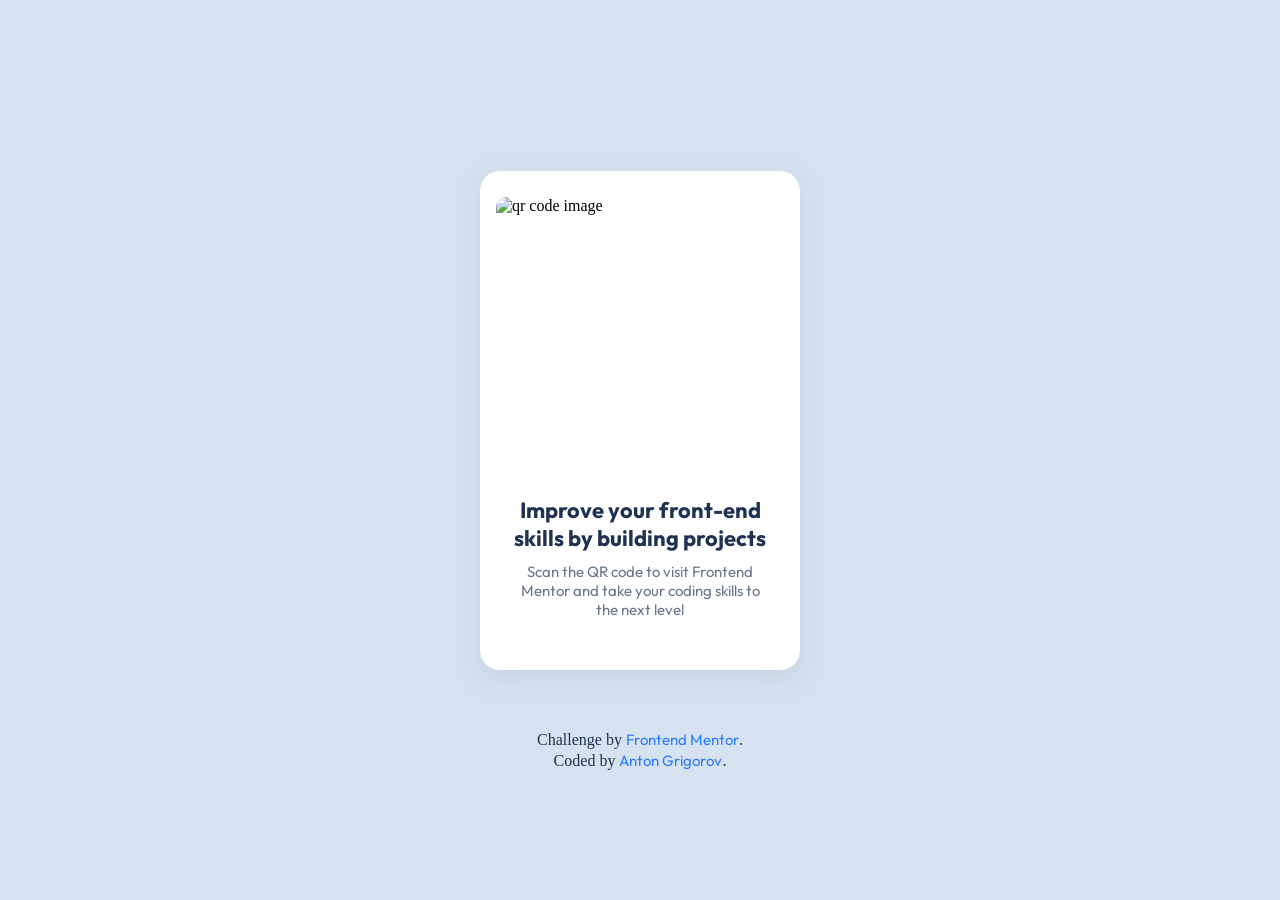
==== qr-code-component/index.html @ 8e1b8bbc "Initial build" ====
<!DOCTYPE html>
<html lang="en">
  <head>
    <meta charset="UTF-8" />
    <meta name="viewport" content="width=device-width, initial-scale=1.0" />
    <!-- displays site properly based on user's device -->

    <link
      rel="icon"
      type="image/png"
      sizes="32x32"
      href="./images/favicon-32x32.png"
    />

    <title>Frontend Mentor | QR code component</title>

    <link rel="stylesheet" href="styles.css" />
  </head>
  <body>
    <main class="container">
      <div class="component">
        <img
          class="qr-image"
          src="./images/image-qr-code.png"
          alt="qr code image"
        />

        <h1 class="title">
          Improve your front-end skills by building projects
        </h1>

        <p class="subtitle">
          Scan the QR code to visit Frontend Mentor and take your coding skills
          to the next level
        </p>
      </div>

      <div class="attribution">
        <span
          >Challenge by
          <a href="https://www.frontendmentor.io?ref=challenge" target="_blank"
            >Frontend Mentor</a
          >.</span
        >
        <span
          >Coded by
          <a href="https://github.com/TisteEdur" target="_blank"
            >Anton Grigorov</a
          >.</span
        >
      </div>
    </main>
  </body>
</html>
---- qr-code-component/styles.css ----
@import url('https://fonts.googleapis.com/css2?family=Outfit:wght@100..900&display=swap');

* {
    margin: 0;
    padding: 0;
    box-sizing: border-box;
}

.container {
    height: 100svh;
    width: 100vw;
    display: flex;
    flex-direction: column;
    justify-content: center;
    align-items: center;
    position: relative;
    background-color: hsl(212, 45%, 89%);

    .component {
        padding: 16px 16px 40px;
        height: 499px;
        width: 320px;
        display: flex;
        flex-direction: column;
        justify-content: space-evenly;
        align-items: center;
        background-color: hsl(0, 0%, 100%);
        border-radius: 20px;
        box-shadow: rgba(149, 157, 165, 0.2) 0px 8px 24px;

        .qr-image {
            height: 288px;
            width: 288px;
            border-radius: 10px;
            object-fit: contain;
        }

        .title {
            font-size: 1.375rem;
            font-family: Outfit;
            font-weight: 700;
            text-align: center;
            color: hsl(218, 44%, 22%);
        }

        .subtitle {
            width: 260px;
            font-size: 0.938rem;
            font-family: Outfit;
            font-weight: 400;
            text-align: center;
            color: hsl(216, 15%, 48%);
        }
    }

    .attribution {
        padding: 10px;
        width: 320px;
        height: 60px;
        display: flex;
        align-items: center;
        flex-direction: column;
        justify-content: space-between;
        color: hsl(218, 44%, 22%);
        transform: translateY(50px);

        a {
            font-size: 0.938rem;
            font-family: Outfit;
            font-weight: 400;
            text-decoration: none;
            color: rgba(43, 125, 250);
        }
    }
}
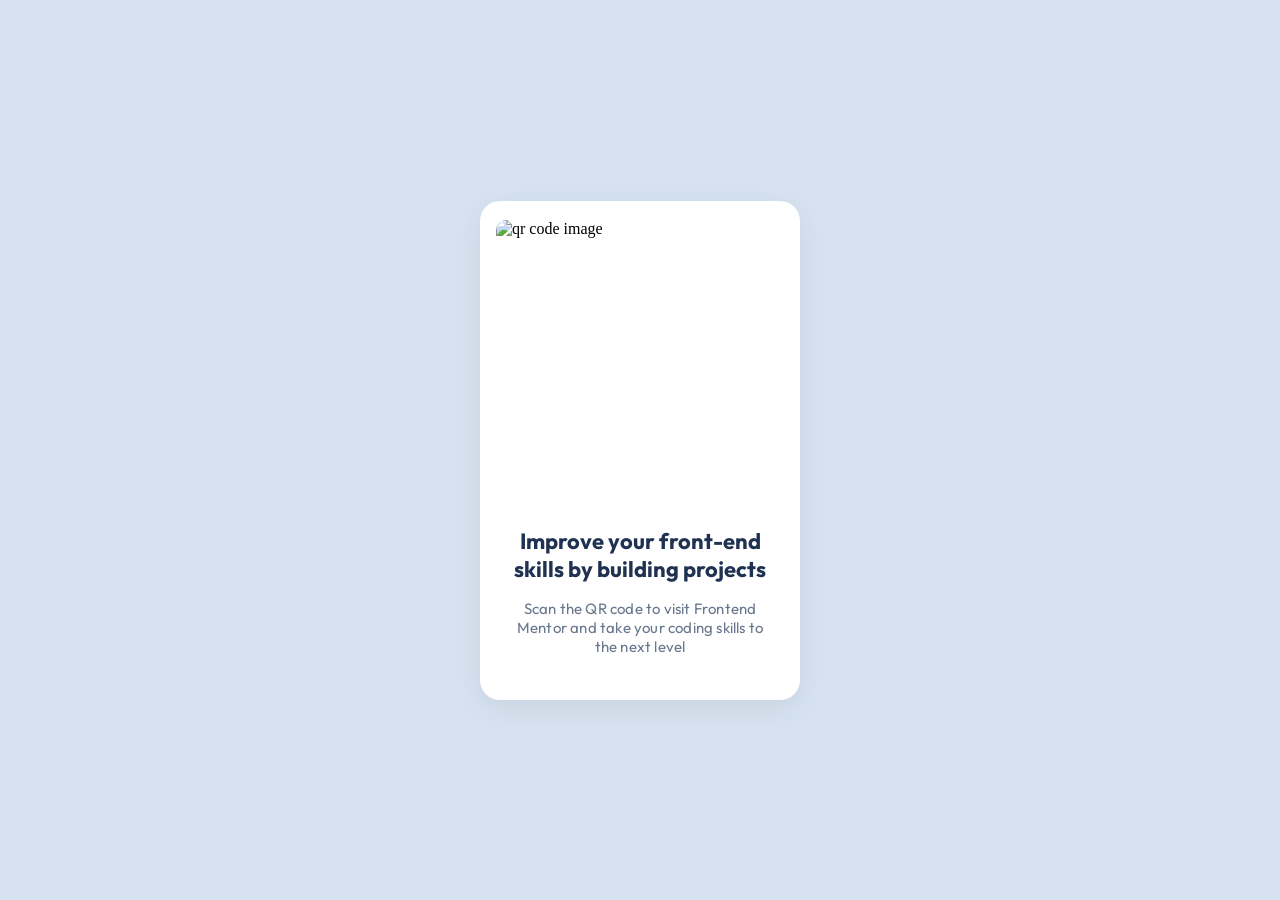
==== commit 4d9149b6: "refactored the html - used figure tag, refactored the styling - added custom properties" ====
--- a/qr-code-component/index.html
+++ b/qr-code-component/index.html
@@ -18,37 +18,23 @@
   </head>
   <body>
     <main class="container">
-      <div class="component">
+      <figure class="component">
         <img
           class="qr-image"
           src="./images/image-qr-code.png"
           alt="qr code image"
         />
+        <figcaption class="text">
+          <h1 class="title">
+            Improve your front-end skills by building projects
+          </h1>
 
-        <h1 class="title">
-          Improve your front-end skills by building projects
-        </h1>
-
-        <p class="subtitle">
-          Scan the QR code to visit Frontend Mentor and take your coding skills
-          to the next level
-        </p>
-      </div>
-
-      <div class="attribution">
-        <span
-          >Challenge by
-          <a href="https://www.frontendmentor.io?ref=challenge" target="_blank"
-            >Frontend Mentor</a
-          >.</span
-        >
-        <span
-          >Coded by
-          <a href="https://github.com/TisteEdur" target="_blank"
-            >Anton Grigorov</a
-          >.</span
-        >
-      </div>
+          <p class="subtitle">
+            Scan the QR code to visit Frontend Mentor and take your coding
+            skills to the next level
+          </p>
+        </figcaption>
+      </figure>
     </main>
   </body>
 </html>
--- a/qr-code-component/styles.css
+++ b/qr-code-component/styles.css
@@ -4,6 +4,14 @@
     margin: 0;
     padding: 0;
     box-sizing: border-box;
+}
+
+:root {
+    --color-slate-300: hsl(212, 45%, 89%);
+    --color-slate-500: hsl(216, 15%, 48%);
+    --color-slate-900: hsl(218, 44%, 22%);
+    --color-white: hsl(0, 0%, 100%);
+    --color-gray: hsla(210, 8%, 62%, 0.2);
 }
 
 .container {
@@ -14,7 +22,7 @@
     justify-content: center;
     align-items: center;
     position: relative;
-    background-color: hsl(212, 45%, 89%);
+    background-color: var(--color-slate-300);
 
     .component {
         padding: 16px 16px 40px;
@@ -24,9 +32,9 @@
         flex-direction: column;
         justify-content: space-evenly;
         align-items: center;
-        background-color: hsl(0, 0%, 100%);
+        background-color: var(--color-white);
         border-radius: 20px;
-        box-shadow: rgba(149, 157, 165, 0.2) 0px 8px 24px;
+        box-shadow: var(--color-gray) 0px 8px 24px;
 
         .qr-image {
             height: 288px;
@@ -36,40 +44,23 @@
         }
 
         .title {
+            margin-top: 1rem;
             font-size: 1.375rem;
             font-family: Outfit;
             font-weight: 700;
             text-align: center;
-            color: hsl(218, 44%, 22%);
+            color: var(--color-slate-900);
         }
 
         .subtitle {
-            width: 260px;
+            margin-top: 1rem;
+            padding: 0 0.5rem;
             font-size: 0.938rem;
             font-family: Outfit;
             font-weight: 400;
+            letter-spacing: 0.2px;
             text-align: center;
-            color: hsl(216, 15%, 48%);
-        }
-    }
-
-    .attribution {
-        padding: 10px;
-        width: 320px;
-        height: 60px;
-        display: flex;
-        align-items: center;
-        flex-direction: column;
-        justify-content: space-between;
-        color: hsl(218, 44%, 22%);
-        transform: translateY(50px);
-
-        a {
-            font-size: 0.938rem;
-            font-family: Outfit;
-            font-weight: 400;
-            text-decoration: none;
-            color: rgba(43, 125, 250);
+            color: var(--color-slate-500);
         }
     }
 }
